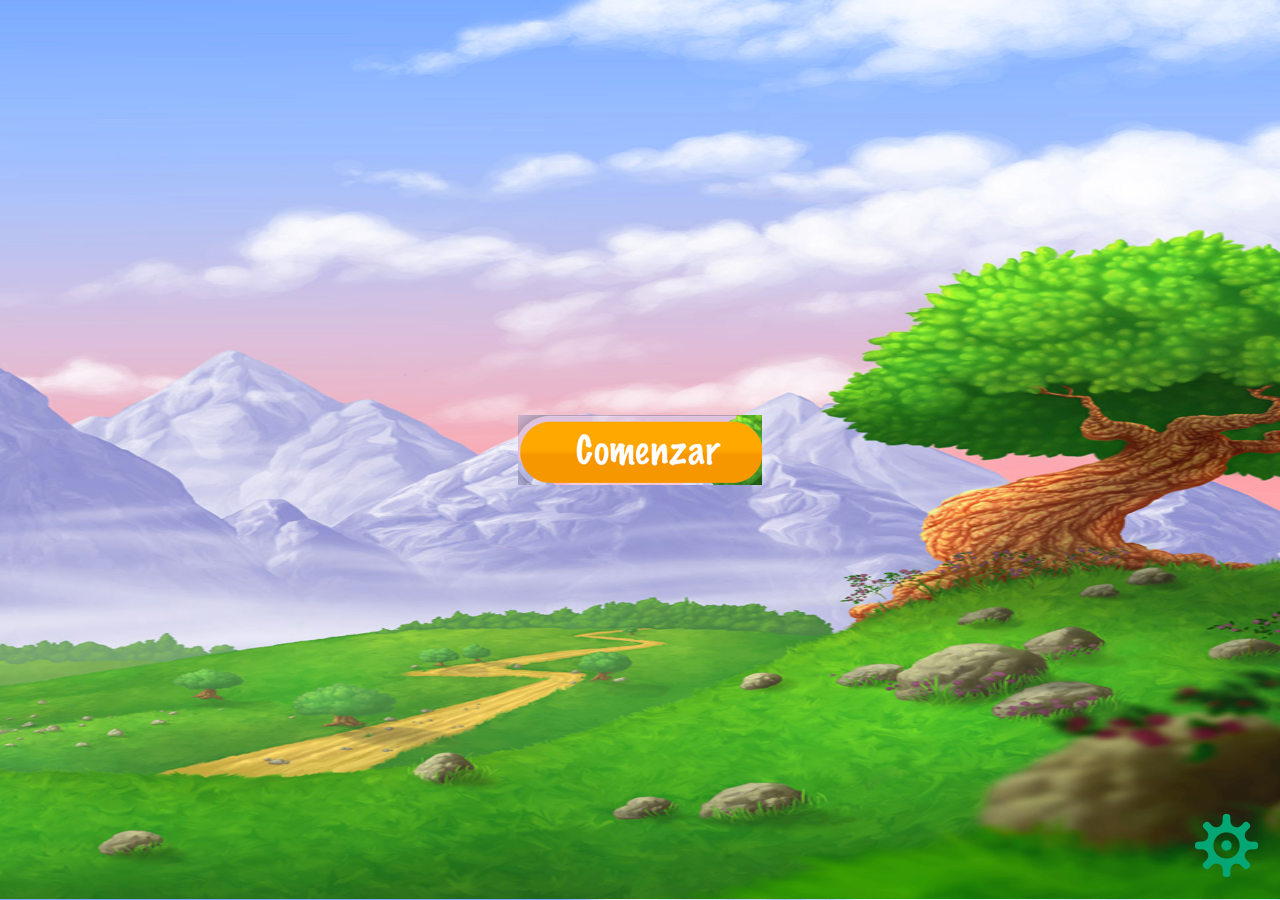
==== EnApurosMobile/www/index.html @ 27188e80 "Updating list of scenarios and locations to update" ====
<!DOCTYPE html>
<html>
<head>
    <title>Blank Cordova Mobile App Template</title>
    <meta http-equiv="Content-type" content="text/html; charset=utf-8">
    <!-- <meta name="viewport" content="width=device-width, minimum-scale=1, initial-scale=1"> -->
    <meta name="viewport" content="width=device-width, minimum-scale=1, initial-scale=1, user-scalable=no">

    <!-- styles -->
    <link rel="stylesheet" href="thirdparty/jquery.mobile-1.4.5.min.css">
    <link rel="stylesheet" href="css/app.css">

    <script src="thirdparty/jquery-2.1.4.min.js"></script>
    <script src="thirdparty/jquery.mobile-1.4.5.min.js"></script>
    <script src="cordova.js"></script>
    <script data-main="src/app" src="thirdparty/requirejs.min.js"></script>
</head>
<body>

<!-- main splash page -->
<div data-role="page" id="splash-page">

    <div role="main" class="ui-content">
        <img id="btn-init" src="assets/btn_comenzar.png" class="go-to-home"/>
        <img id="btn-settings" src="assets/icono-config.png" class="settings"/>
        
    </div>
</div>

<!-- locked settings page -->
<div data-role="page" id="unlock-settings-page">
        <div data-role="header" data-add-back-btn="true" class="app-header"></div>
    <div role="main" class="ui-content absolute-center">
        <label for="basic" >Contraseña</label>
        <input type="password" name="name" id="password" value="" data-mini="true">
        <img id="btn-unlock" src="assets/btn_comenzar.png"/>        
    </div>
</div>

<!-- update settings pwd page -->
<div data-role="page" id="update-settings-pwd-page">
    <div data-role="header" data-add-back-btn="true" class="app-header"></div>

    <div role="main" class="ui-content absolute-center">
        <label for="basic" id="current-pwd-label">Contraseña actual</label>
        <input type="password" name="name" id="current-password" value="" data-mini="true">
        <label for="basic" >Nueva contraseña</label>
        <input type="password" name="name" id="new-password" value="" data-mini="true">
        <label for="basic" >Confirme nueva contraseña</label>
        <input type="password" name="name" id="confirmed-new-password" value="" data-mini="true">
        <img id="btn-update-pwd" src="assets/btn_comenzar.png"/>        
    </div>
</div>
    
<!-- First time settings pwd page -->
<div data-role="page" id="new-settings-pwd-page">
    <div data-role="header" data-add-back-btn="true" class="app-header"></div>

    <div role="main" class="ui-content absolute-center">
        <label for="basic" >Nueva contraseña</label>
        <input type="password" name="name" id="new-password" value="" data-mini="true">
        <label for="basic" >Confirme nueva contraseña</label>
        <input type="password" name="name" id="confirmed-new-password" value="" data-mini="true">
        <img id="btn-new-pwd" src="assets/btn_comenzar.png"/>        
    </div>
</div>
    
<!-- update list page -->
<div data-role="page" id="settings-main-page">
    <div data-role="header" data-add-back-btn="true" class="app-header"></div>

    <div role="main" class="ui-content absolute-center">
        <button id="go-to-edit-contacts" class="ui-btn ui-shadow ui-corner-all">Editar contactos</button>
        <button id="go-to-edit-locations" class="ui-btn ui-shadow ui-corner-all">Editar lugares</button>
        <button id="go-to-edit-scenarios" class="ui-btn ui-shadow ui-corner-all">Editar escenarios</button>
        <button id="go-to-edit-contrasena" class="ui-btn ui-shadow ui-corner-all">Cambiar contraseña</button>        
    </div>
</div>
    
<!-- main status page -->
<div data-role="page" id="status-page">
    <div data-role="header" data-add-back-btn="true" class="app-header"></div>
    <div role="main" class="ui-content">
        <div class="app-title">
            <h2>Cómo Estás?</h2>
        </div>

        <div id="status-list" class="app-list"></div>
    </div>
</div>

<!-- location page -->
<div data-role="page" id="location-page" data-theme="a">
    <div data-role="header" data-add-back-btn="true" class="app-header"></div>

    <div role="main" class="ui-content">
        <div class="app-title">
            <h2>Dónde estás?</h2>
        </div>

        <div id="locations-list" class="app-list"></div>
    </div>
</div>

<!-- "whats up" page -->
<div data-role="page" id="scenarios-page" data-theme="a">
    <div data-role="header" data-add-back-btn="true" class="app-header"></div>

    <div role="main" class="ui-content">
        <div class="app-title">
            <h2>Qué es lo que sucede?</h2>
        </div>

        <div id="scenarios-list" class="app-list"></div>
    </div>
</div>

<!-- contacts page -->
<div data-role="page" id="contacts-page" data-theme="a">
    <div data-role="header" data-add-back-btn="true" class="app-header"></div>

    <div role="main" class="ui-content">
        <div class="app-title">
            <h2>A quién contactamos?</h2>
        </div>

        <div id="contacts-list" class="app-list"></div>
    </div>
</div>

<!-- "Notification" page -->
<div data-role="page" id="notification-page" data-theme="a">
    <div data-role="header" data-add-back-btn="true" class="app-header"></div>

    <div role="main" class="ui-content">
        <div class="app-title">
            <h2>Comunicarse Utilizando:</h2>
        </div>

        <a href="" data-notification-action="email" class="ui-btn ui-shadow ui-corner-all btn-app-notification">Email</a>
        <a href="" data-notification-action="sms" class="ui-btn ui-shadow ui-corner-all btn-app-notification">SMS</a>
        <a href="" data-notification-action="call" class="ui-btn ui-shadow ui-corner-all btn-app-notification">Llamar</a>
        <a href="" data-notification-action="location" class="ui-btn ui-shadow ui-corner-all btn-app-notification">Ubicacion</a>
        <a href="#relax" class="ui-btn ui-shadow ui-corner-all btn-app-fun">A relajarse!</a>
    </div>
</div>

<!-- "Relax" page -->
<div data-role="page" id="relax" data-theme="a">
    <div data-role="header" data-add-back-btn="true" class="app-header"></div>

    <div role="main" class="ui-content">
        <div class="app-title">
            <h2>Mirá el video</h2>
        </div>

        <div class="app-fun">
            <iframe src="https://www.youtube.com/embed/OkClZOcO6ow?controls=2&amp;iv_load_policy=3" allowfullscreen="true"></iframe>
        </div>
    </div>
</div>

<!-- update contacts page -->
<div data-role="page" id="update-contacts-page" data-theme="a">
    <div data-role="header" data-add-back-btn="true" class="app-header"></div>

    <div role="main" class="ui-content">
        <div id="contacts-to-update-list" class="app-list"></div>
    </div>
</div>
    
<!-- Edit contact page -->
<div data-role="page" id="update-contact-page">
    <div data-role="header" data-add-back-btn="true" class="app-header"></div>

    <div role="main" class="ui-content absolute-center-for-contact">
        <input type="hidden" value="" id="contact-id" />
        <label for="basic" >Nombre</label>
        <input type="text" name="name" id="contact-name" data-mini="true">
        <label for="basic" >e-mail</label>
        <input type="text" name="email" id="contact-email" data-mini="true">
        <label for="basic" >Teléfono</label>
        <input type="text" name="phone" id="contact-phone" data-mini="true">
        <div style="height: 250px">
            <img id="contact-img" draggable='false' style="width: 100%;max-height: 100%" ></img>
        </div>
        <button id="change-contact-img">Cambiar imagen</button>
        <a href="#update-contacts-page" data-role="button" data-inline="true" data-theme="b" data-icon="check" class="settings" id="btn-update-contact">Guardar</a> 
    </div>
</div>

<!-- update locations page -->
<div data-role="page" id="update-locations-page" data-theme="a">
    <div data-role="header" data-add-back-btn="true" class="app-header"></div>

    <div role="main" class="ui-content">
        <div id="locations-to-update-list" class="app-list"></div>
    </div>
</div>
    
<!-- Edit location page -->
<div data-role="page" id="update-location-page">
    <div data-role="header" data-add-back-btn="true" class="app-header"></div>

    <div role="main" class="ui-content absolute-center-for-contact">
        <input type="hidden" value="" id="location-id" />
        <label for="basic" >Nombre</label>
        <input type="text" name="name" id="location-name" data-mini="true">
        <div style="height: 250px">
            <img id="location-img" draggable='false' style="width: 100%;max-height: 100%" ></img>
        </div>
        <button id="change-location-img">Cambiar imagen</button>
        <a href="#update-locations-page" data-role="button" data-inline="true" data-theme="b" data-icon="check" class="settings" id="btn-update-location">Guardar</a> 
    </div>
</div>

<!-- update scenarios page -->
<div data-role="page" id="update-scenarios-page" data-theme="a">
    <div data-role="header" data-add-back-btn="true" class="app-header"></div>

    <div role="main" class="ui-content">
        <div id="scenarios-to-update-list" class="app-list"></div>
    </div>
</div>
    
<!-- Edit scenario page -->
<div data-role="page" id="update-scenario-page">
    <div data-role="header" data-add-back-btn="true" class="app-header"></div>

    <div role="main" class="ui-content absolute-center-for-contact">
        <input type="hidden" value="" id="scenario-id" />
        <label for="basic" >Nombre</label>
        <input type="text" name="name" id="scenario-name" data-mini="true">
        <label for="basic" >Tipo de escenario</label>
         <select class="easyui-combobox" id="scenario-status-type" style="width:200px;">
             <option id="scenario-positive">Positivo</option>
             <option id="scenario-negative">Negativo</option>
             <option id="scenario-neutral">Neutral</option>
         </select>
        <div style="height: 250px">
            <img id="location-img" draggable='false' style="width: 100%;max-height: 100%" ></img>
        </div>
        <button id="change-scenario-img">Cambiar imagen</button>
        <a href="#update-scenarios-page" data-role="button" data-inline="true" data-theme="b" data-icon="check" class="settings" id="btn-update-scenario">Guardar</a> 
    </div>
</div>

    
</body>
</html>
---- EnApurosMobile/www/css/app.css ----
@-ms-viewport {
    width: 100vw;
    min-zoom: 100%;
    zoom: 100%;
    user-zoom: fixed;
}

@viewport {
    width: 100vw;
    min-zoom: 100%;
    zoom: 100%;
    user-zoom: fixed;
}

/* Recommended for Windows 8 Phone */
html {
    -ms-touch-action: pan-x;
}

body {
    -webkit-touch-callout: none;
    -webkit-text-size-adjust: none;
    -ms-text-size-adjust: none;
    -webkit-user-select: none;
    -moz-user-select: none;
    -ms-user-select: none;
    user-select: none;
    -webkit-highlight: none;
    -webkit-tap-highlight-color: rgba(0,0,0,0);
    -webkit-tap-highlight-color: transparent;
    -ms-touch-action: pan-y;
    -ms-content-zooming: none;
    background: url(../assets/background-home-sin-nenes.png);
    background-repeat:repeat-y;
    background-position:center center;
    background-attachment:scroll;
    background-size:100% 100%;
}

/* allow copy-paste */
input, textarea  {
    -webkit-user-select: text;
    -moz-user-select: text;
    -ms-user-select: text;
    user-select: text;
}

.app-header {
    text-align: center;
    text-transform: uppercase;
    background-color: floralwhite !important;
    color: forestgreen !important;
    border: 0;
}

.app-title {
    text-align: center;
    text-transform: uppercase;
    padding: 5px 10px 10px 10px;
}

.app-list {
    display: flex;
    flex-direction: column;
    flex-flow: row wrap;
    justify-content: flex-start;
    align-items: flex-start;
    align-content: flex-start;
}

.app-list .list-option {
    flex-basis: 100%;
    margin-left: auto;
    margin-right: auto;
    text-align: center;
    text-transform: uppercase;
    border: 1px transparent solid;
}

.app-list .list-option:active,
.app-list .list-option:hover {
    border: 1px forestgreen solid;
}

.app-list .list-option > img {
    height: 175px;
}

.app-fun {
    width: 100%;
    min-height: 450px;
    position: relative;
}

.app-fun > iframe {
    position: absolute;
    top: 0;
    left: 0;
    width: 100%;
    height: 100%;
    border: 0;
}

.btn-app-notification {
    text-transform: uppercase;
}


.btn-app-fun {
    margin-top: 50px;
    text-transform: uppercase;
}

@media (min-width: 480px), (min-width: 600px) {

    .app-list .list-option {
        flex-basis: 40%;
    }
}

@media (min-width: 800px) {

    .app-list .list-option {
        flex-basis: 33.333%;
    }

    .app-list .list-option > img {
        height: 200px;
    }
}

.ui-page {
    background: transparent;
}
.ui-content{
    background: transparent;
}

.absolute-center {
    /* Must manually set width/height */
    width:250px;
    height:300px;

    /* The magic centering code */
    margin:auto;
    position:absolute;
    top:0;bottom:0; /* Aligns Vertically - Remove for Horizontal Only */
    left:0;right:0; /* Aligns Horizontally - Remove for Vertical Only  */

    /* Prevent div from overflowing main window */
    max-width:100%;
    max-height:100%;
    overflow:auto;
    
    text-align: center;
    vertical-align: middle;
}

.absolute-center-for-contact {
    /* Must manually set width/height */
    width:250px;
    height:600px;

    /* The magic centering code */
    margin:auto;
    position:absolute;
    top:0;bottom:0; /* Aligns Vertically - Remove for Horizontal Only */
    left:0;right:0; /* Aligns Horizontally - Remove for Vertical Only  */

    /* Prevent div from overflowing main window */
    max-width:100%;
    max-height:100%;
    overflow:auto;
    
    text-align: center;
    vertical-align: middle;
}

.go-to-home {
    position: absolute;
    margin: auto;
    top: 0;
    left: 0;
    right: 0;
    bottom: 0;
}

.settings {
    position: absolute;
    margin: auto;
    right: 20px;
    bottom: 20px;
}
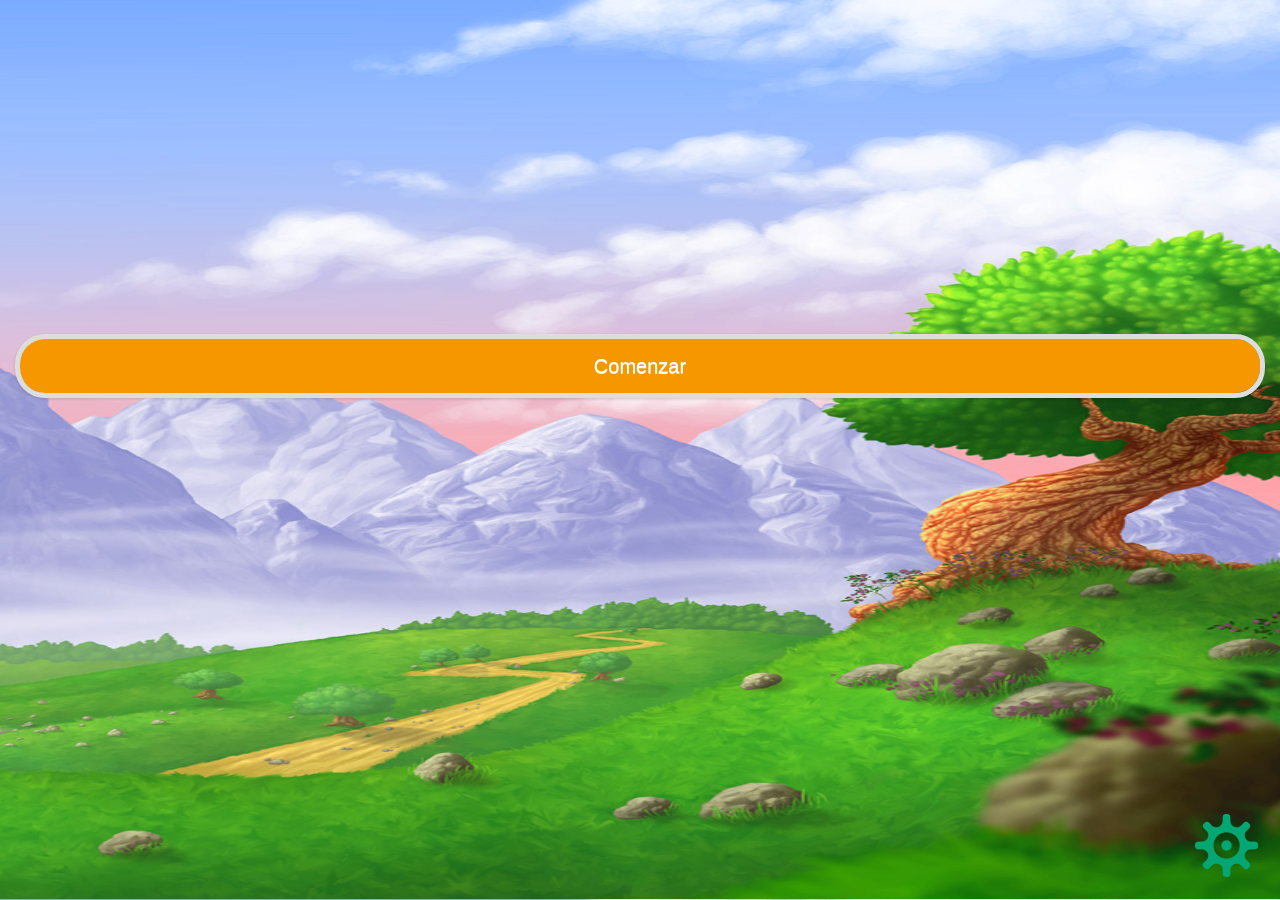
==== commit 433a90c0: "Updating button styles." ====
--- a/EnApurosMobile/www/index.html
+++ b/EnApurosMobile/www/index.html
@@ -21,19 +21,20 @@
 <div data-role="page" id="splash-page">
 
     <div role="main" class="ui-content">
-        <img id="btn-init" src="assets/btn_comenzar.png" class="go-to-home"/>
+        <div class="center-wrapper">
+            <button id="btn-init" class="app-button">Comenzar</button>
+        </div>
         <img id="btn-settings" src="assets/icono-config.png" class="settings"/>
-        
     </div>
 </div>
 
 <!-- locked settings page -->
 <div data-role="page" id="unlock-settings-page">
         <div data-role="header" data-add-back-btn="true" class="app-header"></div>
-    <div role="main" class="ui-content absolute-center">
+    <div role="main" class="ui-content">
         <label for="basic" >Contraseña</label>
         <input type="password" name="name" id="password" value="" data-mini="true">
-        <img id="btn-unlock" src="assets/btn_comenzar.png"/>        
+        <button id="btn-unlock" class="app-button">Ingresar</button>        
     </div>
 </div>
 
@@ -41,14 +42,14 @@
 <div data-role="page" id="update-settings-pwd-page">
     <div data-role="header" data-add-back-btn="true" class="app-header"></div>
 
-    <div role="main" class="ui-content absolute-center">
+    <div role="main" class="ui-content">
         <label for="basic" id="current-pwd-label">Contraseña actual</label>
         <input type="password" name="name" id="current-password" value="" data-mini="true">
         <label for="basic" >Nueva contraseña</label>
         <input type="password" name="name" id="new-password" value="" data-mini="true">
         <label for="basic" >Confirme nueva contraseña</label>
         <input type="password" name="name" id="confirmed-new-password" value="" data-mini="true">
-        <img id="btn-update-pwd" src="assets/btn_comenzar.png"/>        
+        <button id="btn-update-pwd" class="app-button">Actualizar</button>        
     </div>
 </div>
     
@@ -56,12 +57,12 @@
 <div data-role="page" id="new-settings-pwd-page">
     <div data-role="header" data-add-back-btn="true" class="app-header"></div>
 
-    <div role="main" class="ui-content absolute-center">
+    <div role="main" class="ui-content">
         <label for="basic" >Nueva contraseña</label>
         <input type="password" name="name" id="new-password" value="" data-mini="true">
         <label for="basic" >Confirme nueva contraseña</label>
         <input type="password" name="name" id="confirmed-new-password" value="" data-mini="true">
-        <img id="btn-new-pwd" src="assets/btn_comenzar.png"/>        
+        <button id="btn-new-pwd" class="app-button">Aceptar</button>        
     </div>
 </div>
     
@@ -69,7 +70,7 @@
 <div data-role="page" id="settings-main-page">
     <div data-role="header" data-add-back-btn="true" class="app-header"></div>
 
-    <div role="main" class="ui-content absolute-center">
+    <div role="main" class="ui-content app-page">
         <button id="go-to-edit-contacts" class="ui-btn ui-shadow ui-corner-all">Editar contactos</button>
         <button id="go-to-edit-locations" class="ui-btn ui-shadow ui-corner-all">Editar lugares</button>
         <button id="go-to-edit-scenarios" class="ui-btn ui-shadow ui-corner-all">Editar escenarios</button>
@@ -80,7 +81,7 @@
 <!-- main status page -->
 <div data-role="page" id="status-page">
     <div data-role="header" data-add-back-btn="true" class="app-header"></div>
-    <div role="main" class="ui-content">
+    <div role="main" class="ui-content app-page">
         <div class="app-title">
             <h2>Cómo Estás?</h2>
         </div>
@@ -93,7 +94,7 @@
 <div data-role="page" id="location-page" data-theme="a">
     <div data-role="header" data-add-back-btn="true" class="app-header"></div>
 
-    <div role="main" class="ui-content">
+    <div role="main" class="ui-content app-page">
         <div class="app-title">
             <h2>Dónde estás?</h2>
         </div>
@@ -106,7 +107,7 @@
 <div data-role="page" id="scenarios-page" data-theme="a">
     <div data-role="header" data-add-back-btn="true" class="app-header"></div>
 
-    <div role="main" class="ui-content">
+    <div role="main" class="ui-content app-page">
         <div class="app-title">
             <h2>Qué es lo que sucede?</h2>
         </div>
@@ -119,7 +120,7 @@
 <div data-role="page" id="contacts-page" data-theme="a">
     <div data-role="header" data-add-back-btn="true" class="app-header"></div>
 
-    <div role="main" class="ui-content">
+    <div role="main" class="ui-content app-page">
         <div class="app-title">
             <h2>A quién contactamos?</h2>
         </div>
@@ -132,7 +133,7 @@
 <div data-role="page" id="notification-page" data-theme="a">
     <div data-role="header" data-add-back-btn="true" class="app-header"></div>
 
-    <div role="main" class="ui-content">
+    <div role="main" class="ui-content app-page">
         <div class="app-title">
             <h2>Comunicarse Utilizando:</h2>
         </div>
@@ -147,9 +148,9 @@
 
 <!-- "Relax" page -->
 <div data-role="page" id="relax" data-theme="a">
-    <div data-role="header" data-add-back-btn="true" class="app-header"></div>
-
-    <div role="main" class="ui-content">
+    <div data-role="header" data-add-back-btn="true" class="app-header" data-position="fixed"></div>
+
+    <div role="main" class="ui-content app-page">
         <div class="app-title">
             <h2>Mirá el video</h2>
         </div>
@@ -181,11 +182,10 @@
         <input type="text" name="email" id="contact-email" data-mini="true">
         <label for="basic" >Teléfono</label>
         <input type="text" name="phone" id="contact-phone" data-mini="true">
-        <div style="height: 250px">
+        <div style="height: 150px">
             <img id="contact-img" draggable='false' style="width: 100%;max-height: 100%" ></img>
         </div>
-        <button id="change-contact-img">Cambiar imagen</button>
-        <a href="#update-contacts-page" data-role="button" data-inline="true" data-theme="b" data-icon="check" class="settings" id="btn-update-contact">Guardar</a> 
+        <a href="#update-contacts-page" class="ui-btn ui-shadow ui-corner-all" id="btn-update-contact">Guardar Cambios</a>
     </div>
 </div>
 
@@ -209,8 +209,7 @@
         <div style="height: 250px">
             <img id="location-img" draggable='false' style="width: 100%;max-height: 100%" ></img>
         </div>
-        <button id="change-location-img">Cambiar imagen</button>
-        <a href="#update-locations-page" data-role="button" data-inline="true" data-theme="b" data-icon="check" class="settings" id="btn-update-location">Guardar</a> 
+        <a href="#update-locations-page" class="ui-btn ui-shadow ui-corner-all" id="btn-update-location">Guardar Cambios</a>
     </div>
 </div>
 
@@ -227,21 +226,22 @@
 <div data-role="page" id="update-scenario-page">
     <div data-role="header" data-add-back-btn="true" class="app-header"></div>
 
-    <div role="main" class="ui-content absolute-center-for-contact">
-        <input type="hidden" value="" id="scenario-id" />
-        <label for="basic" >Nombre</label>
-        <input type="text" name="name" id="scenario-name" data-mini="true">
-        <label for="basic" >Tipo de escenario</label>
-         <select class="easyui-combobox" id="scenario-status-type" style="width:200px;">
-             <option id="scenario-positive">Positivo</option>
-             <option id="scenario-negative">Negativo</option>
-             <option id="scenario-neutral">Neutral</option>
-         </select>
-        <div style="height: 250px">
-            <img id="location-img" draggable='false' style="width: 100%;max-height: 100%" ></img>
-        </div>
-        <button id="change-scenario-img">Cambiar imagen</button>
-        <a href="#update-scenarios-page" data-role="button" data-inline="true" data-theme="b" data-icon="check" class="settings" id="btn-update-scenario">Guardar</a> 
+    <div role="main" class="ui-content">
+        <div class="absolute-center-for-contact">
+            <input type="hidden" value="" id="scenario-id" />
+            <label for="basic">Nombre</label>
+            <input type="text" name="name" id="scenario-name" data-mini="true">
+            <label for="basic">Tipo de escenario</label>
+            <select name="select-native-2" id="scenario-status-type" data-mini="true" id="scenario-status-type">
+                <option value="positive">Positivo</option>
+                <option value="negative">Negativo</option>
+                <option value="neutral">Neutral</option>
+            </select>
+            <div style="height: 150px">
+                <img id="scenario-img" draggable='false' style="width: 100%;max-height: 100%" ></img>
+            </div>
+            <a href="##update-scenarios-page" class="ui-btn ui-shadow ui-corner-all" id="btn-update-scenario">Guardar Cambios</a>
+        </div>
     </div>
 </div>
 
--- a/EnApurosMobile/www/css/app.css
+++ b/EnApurosMobile/www/css/app.css
@@ -56,7 +56,7 @@
 .app-title {
     text-align: center;
     text-transform: uppercase;
-    padding: 5px 10px 10px 10px;
+    padding: 0 10px 10px 10px;
 }
 
 .app-list {
@@ -159,7 +159,7 @@
 .absolute-center-for-contact {
     /* Must manually set width/height */
     width:250px;
-    height:600px;
+    height:700px;
 
     /* The magic centering code */
     margin:auto;
@@ -176,15 +176,6 @@
     vertical-align: middle;
 }
 
-.go-to-home {
-    position: absolute;
-    margin: auto;
-    top: 0;
-    left: 0;
-    right: 0;
-    bottom: 0;
-}
-
 .settings {
     position: absolute;
     margin: auto;
@@ -192,3 +183,36 @@
     bottom: 20px;
 }
 
+.app-button {
+    background-color: #f79700 !important;
+    color: #fff !important;
+    font-weight: 500;
+    font-size: 20px;
+    border: 5px solid rgba(255, 255, 255, 0.6);
+    border-radius: 30px !important;
+}
+
+.app-button:active,
+.app-button:hover {
+    background-color: #ffa800;
+}
+
+.center-wrapper {
+    position: absolute;
+    left: 15px;
+    right: 15px;
+    top: 36%;
+}
+
+.app-page {
+    background: rgba(255, 255, 255, 0.5);
+}
+
+.ui-page {
+    height: 100% !important;
+}
+
+.ui-content {
+    min-height: calc(100% - 36px) !important;
+    padding-top: 50px;
+}
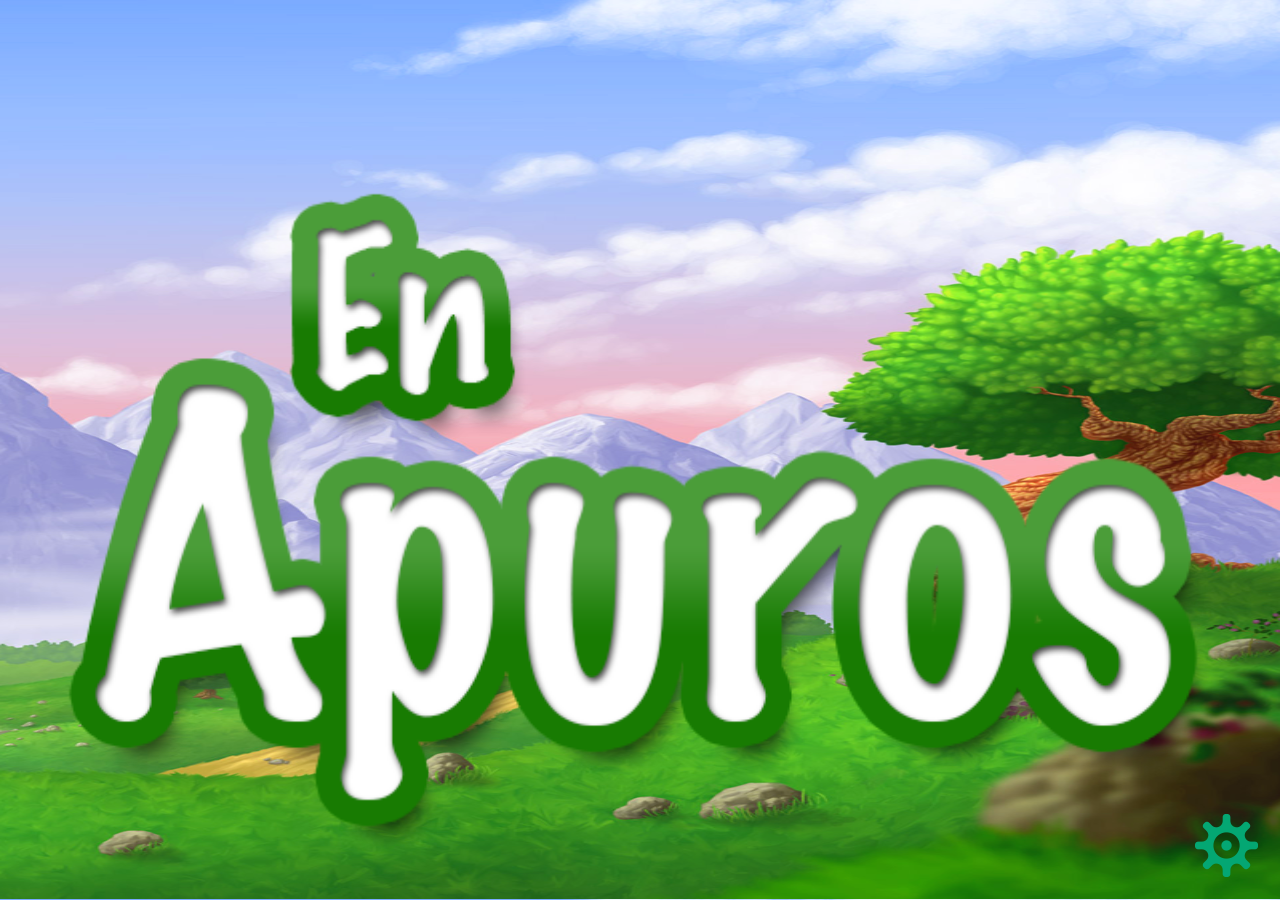
==== commit 4733c4ea: "Adding app logo to home page." ====
--- a/EnApurosMobile/www/index.html
+++ b/EnApurosMobile/www/index.html
@@ -22,6 +22,7 @@
 
     <div role="main" class="ui-content">
         <div class="center-wrapper">
+            <img src="assets/logo.png" class="icon-logo"/>
             <button id="btn-init" class="app-button">Comenzar</button>
         </div>
         <img id="btn-settings" src="assets/icono-config.png" class="settings"/>
--- a/EnApurosMobile/www/css/app.css
+++ b/EnApurosMobile/www/css/app.css
@@ -183,6 +183,10 @@
     bottom: 20px;
 }
 
+.icon-logo {
+    width: 100%;
+}
+
 .app-button {
     background-color: #f79700 !important;
     color: #fff !important;
@@ -201,7 +205,7 @@
     position: absolute;
     left: 15px;
     right: 15px;
-    top: 36%;
+    top: 16%;
 }
 
 .app-page {
